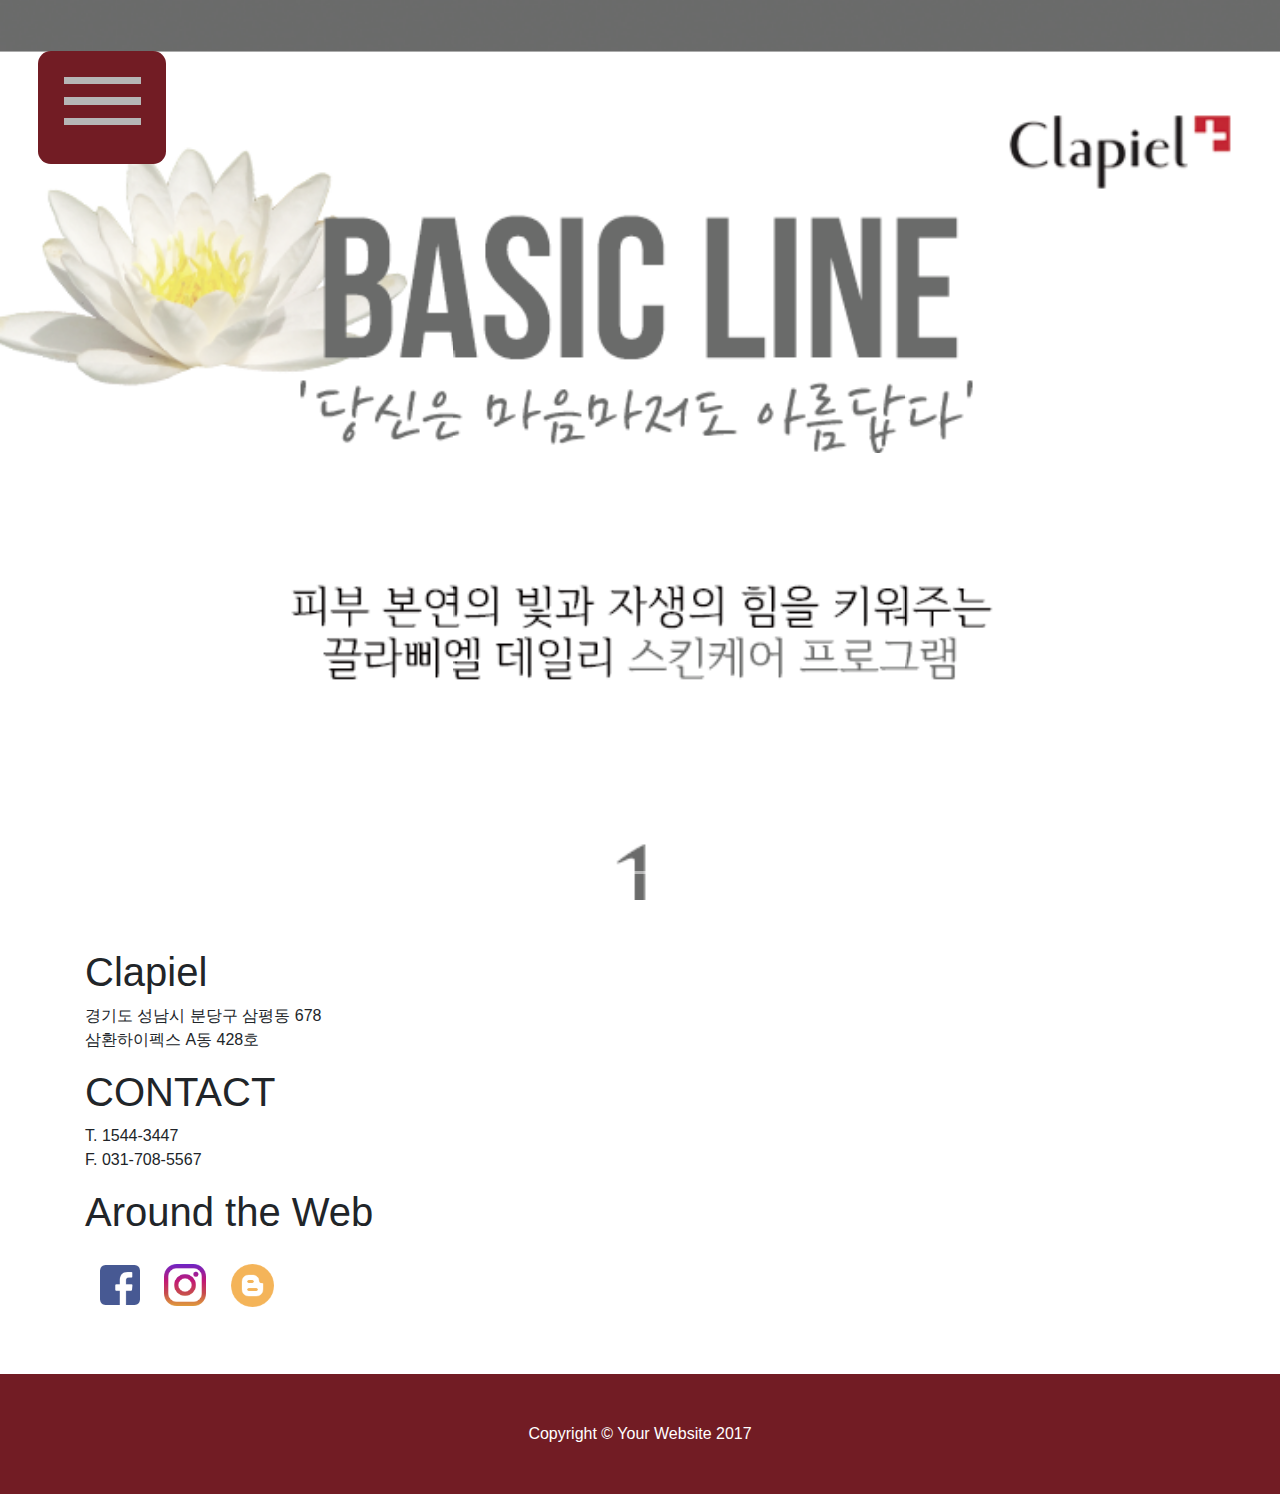
==== b_line.html @ faaf92f7 "Upload files" ====
<!DOCTYPE html>
<html lang="en">

<head>

  <meta charset="utf-8">
  <meta name="viewport" content="width=device-width, initial-scale=1, shrink-to-fit=no">
  <meta name="description" content="">
  <meta name="author" content="">

  <title>Clapiel</title>

  <!-- Bootstrap core CSS -->
  <link href="vendor/bootstrap/css/bootstrap.min.css" rel="stylesheet">

  <!-- Custom styles for this template -->
  <link href="css/custom_style.css" rel="stylesheet">

</head>

<body>
  <!-- buger-menu -->
  <div class="burger-place bg-dark" style="z-index:999;">
    <a class="burger-toggler" href="#">
      <span class="icon-bar top-bar"></span>
      <span class="icon-bar middle-bar"></span>
      <span class="icon-bar bottom-bar"></span>
    </a>
  </div>

  <!-- Navigation -->
  <nav class="navbar navbar-expand-lg navbar-dark bg-dark fixed-top">
      <a class="navbar-brand" href="./index.html">Clapiel</a>
      <div class="collapse navbar-collapse show">
        <ul class="navbar-nav ml-auto">
          <li class="nav-item">
            <a class="nav-link" href="./bt.html">BRAND & TECHNOLOGY
              <span class="sr-only">(current)</span>
            </a>
          </li>
          <li class="nav-item dropdown">
            <a class="nav-link dropdown-toggle" href="#" data-toggle="dropdown"
              aria-haspopup="true" aria-expanded="false">LINE<span class="caret"></span></a>
              <ul class = "dropdown-menu bg-dark">
                <li><a class="nav-link" href="./b_line.html">BASIC LINE</a></li>
                <li><a class="nav-link" href="./l_line.html">LIFTING LINE</a></li>
                <li><a class="nav-link" href="./r_line.html">REPAIR LINE</a></li>
                <li><a class="nav-link" href="./h_line.html">HOMME LINE</a></li>
                <li><a class="nav-link" href="./s_line.html">SUN&GOLF LINE</a></li>
                <li><a class="nav-link" href="./p_line.html">PACKAGE LINE</a></li>
              </ul>
          </li>
          <li class="nav-item">
            <a class="nav-link" href="#Contact">Contact</a>
          </li>
        </ul>
    </div>
  </nav>

  <header>
    <section class="Slide" id="Slide">
      <div id="carouselExampleIndicators" class="carousel slide" data-ride="carousel">
        <ol class="carousel-indicators">
          <li data-target="#carouselExampleIndicators" data-slide-to="0" class="active"></li>
          <li data-target="#carouselExampleIndicators" data-slide-to="1"></li>
          <li data-target="#carouselExampleIndicators" data-slide-to="2"></li>
          <li data-target="#carouselExampleIndicators" data-slide-to="3"></li>
          <li data-target="#carouselExampleIndicators" data-slide-to="4"></li>
          <li data-target="#carouselExampleIndicators" data-slide-to="5"></li>
          <li data-target="#carouselExampleIndicators" data-slide-to="6"></li>
        </ol>

        <div class="carousel-inner" role="listbox">
          <!-- Slide 1 - Set the background image for this slide in the line below -->
          <div class="carousel-item active">
            <img class="img_full_Size" src="image/D/D1/D1-a/D1-a.png" alt=""></img>
            <div class="carousel-caption d-none d-md-block">
            </div>
          </div>
          <!-- Slide 2- Set the background image for this slide in the line below -->
          <div class="carousel-item">
            <img class="img_full_Size" src="image/D/D1/D1-b/D1-b.png" alt=""></img>
            <div class="carousel-caption d-none d-md-block">
            </div>
          </div>
          <!-- Slide3- Set the background image for this slide in the line below -->
          <div class="carousel-item">
            <img class="img_full_Size" src="image/D/D1/D1-c/D1-c.png" alt=""></img>
            <div class="carousel-caption d-none d-md-block">
            </div>
          </div>
          <!-- Slide4 Set the background image for this slide in the line below -->
          <div class="carousel-item">
            <img class="img_full_Size" src="image/D/D1/D1-d/D1-d.png" alt=""></img>
            <div class="carousel-caption d-none d-md-block">
            </div>
          </div>
          <!-- Slide5- Set the background image for this slide in the line below -->
          <div class="carousel-item">
            <img class="img_full_Size" src="image/D/D1/D1-e/D1-e.png" alt=""></img>
            <div class="carousel-caption d-none d-md-block">
            </div>
          </div>
          <!-- Slide 6- Set the background image for this slide in the line below -->
          <div class="carousel-item">
            <img class="img_full_Size" src="image/D/D1/D1-f/D1-f.png" alt=""></img>
            <div class="carousel-caption d-none d-md-block">
            </div>
          </div>
          <!-- Slide7 - Set the background image for this slide in the line below -->
          <div class="carousel-item">
            <img class="img_full_Size" src="image/D/D1/D1-g/D1-g.png" alt=""></img>
            <div class="carousel-caption d-none d-md-block">
            </div>
          </div>
        </div>

        <a class="carousel-control-prev" href="#carouselExampleIndicators" role="button" data-slide="prev">
          <span class="carousel-control-prev-icon" aria-hidden="true"></span>
          <span class="sr-only">Previous</span>
        </a>
        <a class="carousel-control-next" href="#carouselExampleIndicators" role="button" data-slide="next">
          <span class="carousel-control-next-icon" aria-hidden="true"></span>
          <span class="sr-only">Next</span>
        </a>
      </div>
    </section>
  </header>

  <!-- Page Content -->
  <section class="py-5" id="Contact">
    <div class="container">
      <h1>Clapiel</h1>
      <p>경기도 성남시 분당구 삼평동 678<br>삼환하이펙스 A동 428호</p>
      <h1>CONTACT</h1>
      <p>T. 1544-3447<br>F. 031-708-5567</p>
      <h1>Around the Web</h1>
      <div class="col">
        <a class="no_uline" href="https://www.facebook.com/clapiel.Official/" target="_blank">
        <img class="img_icon_Facebook" src="image/icon/facebook.png"/>
      </a>
        <a class="no_uline" href="https://www.instagram.com/clapiel_official/" target="_blank">
        <img class="img_icon_Instagram" src="image/icon/instagram.png" vspace=20 hspace=20 />
      </a>
        <a class="no_uline" href="https://blog.naver.com/clapiel1" target="_blank">
        <img class="img_icon_Blog" src="image/icon/blogger-logo.png"/>
      </a>
      </div>
    </div>
  </section>

  <!-- Footer -->
  <footer class="py-5 bg-dark">
    <div class="container">
      <p class="m-0 text-center text-white">Copyright &copy; Your Website 2017</p>
    </div>
    <!-- /.container -->
  </footer>

  <!-- Bootstrap core JavaScript -->
  <script src="vendor/jquery/jquery.min.js"></script>
  <script src="vendor/bootstrap/js/bootstrap.bundle.min.js"></script>
  <script src="js/custom_script.js"></script>
</body>

</html>
---- css/custom_style.css ----
.carousel-item {
  height: 100vh;
  min-height: 300px;
  background: no-repeat center center scroll;
  -webkit-background-size: cover;
  -moz-background-size: cover;
  -o-background-size: cover;
  background-size: cover;
}

/* for fade-in, fade-out */
 body {
   display:none;
 }

/* cursor shape to pointer */
div a img {
  cursor: pointer;
}

/* burger menu */
.burger-place{
  position:fixed;
  margin-top:4%;
  margin-left:3%;
  margin-right:auto;
  padding:2%;
  border-radius: 1vw 1vw 1vw 1vw;
}

.icon-bar {
  width: 6vw;
  height: 0.6vw;
  background-color: #B6B6B6;
  display: block;
  transition: all 0.2s;
  margin-bottom: 1vw;
}
.icon-bar.show {
  margin-left:1vw;
  margin-right:-1vw;
}

.burger-toggler {
  outline: none;
  background: transparent !important;
}

.burger-toggler:focus {
  outline: none;
}

.burger-toggler .top-bar {
 transform: rotate(0) ;
}

.burger-toggler .middle-bar {
 opacity: 1;
}

.burger-toggler .bottom-bar {
 transform: rotate(0) ;
}

.burger-toggler.show .top-bar {
 transform: rotate(45deg);
 transform-origin: 10% 10%;
}

.burger-toggler.show .middle-bar {
 opacity: 0;
}

.burger-toggler.show .bottom-bar {
 transform: rotate(-45deg);
 transform-origin: 10% 90%;
}

.navbar{
  margin-top:4%;
  margin-left:15%;
  margin-right:2%;
  border-radius: 3vw 3vw 3vw 3vw;
  display:none;
}


.navbar-brand,
.navbar-nav li a {
    line-height: 170%;
    height: 130%;
    padding-top: 0;
}

.navbar-nav li a {
    font-size: 130% !important;
}

.navbar-brand {
    font-size: 170% !important;
}

.dropdown-menu {
  animation-fill-mode: forwards;
  outline: none;
  border: none;
  margin-top: -1rem;
  margin-bottom: -0.5rem;
}

.dropdown-menu>li {
  padding-left: 5%;
}

/* image */
.img_Basic {
  width: 100%;
  padding-bottom: 5%;
}

.img_bt_container {
  margin-left:15%;
  margin-right:15%;
  padding-bottom: 5%;
}

.img_button {
  width:100%;
}

.img_full_Size {
  width:100%;
  /*min-width: 100%;
  max-height: 100%;*/
}


/* SNS link */
div .no_uline {
  text-decoration: none;
}

.img_icon_Facebook {
  max-width: 40px;
  max-height: 40px;
}

.img_icon_Instagram {
  max-width: 42px;
  max-height: 42px;
}

.img_icon_Blog {
  max-width: 43px;
  max-height: 43px;
}
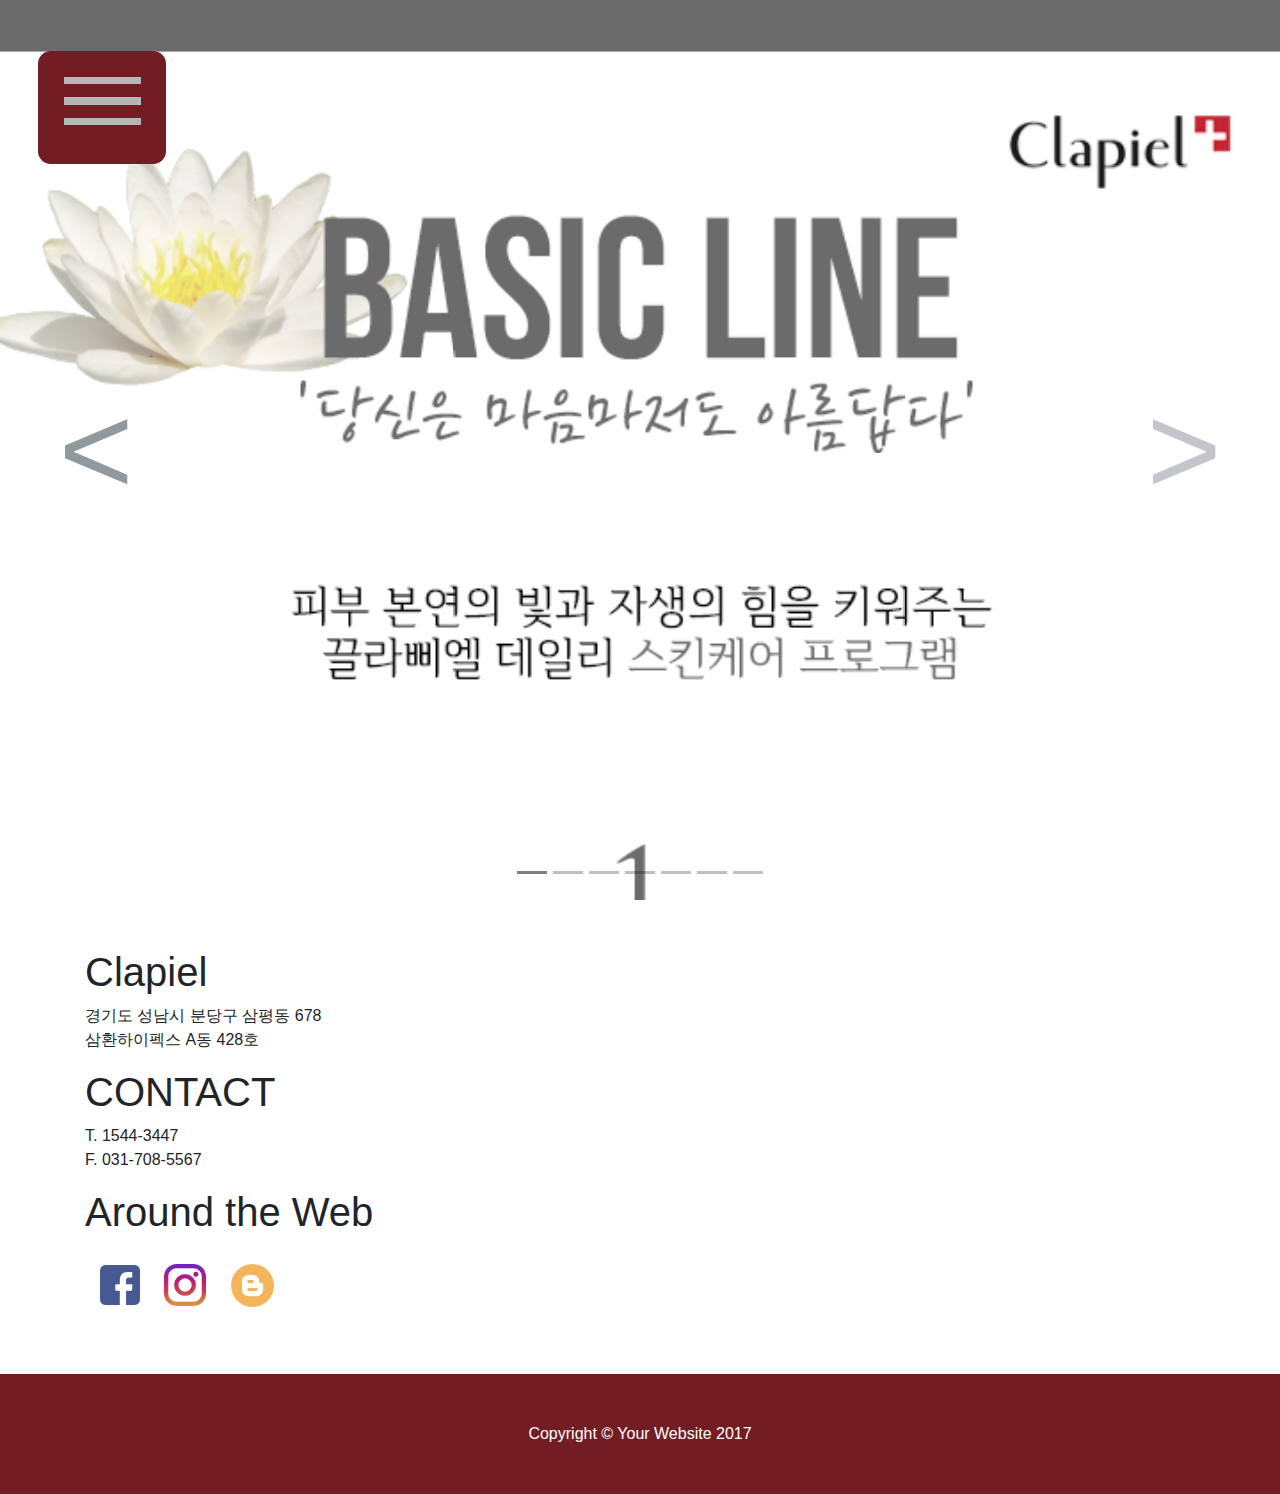
==== commit e7ea4e2f: "Update menu status" ====
--- a/b_line.html
+++ b/b_line.html
@@ -38,11 +38,11 @@
               <span class="sr-only">(current)</span>
             </a>
           </li>
-          <li class="nav-item dropdown">
-            <a class="nav-link dropdown-toggle" href="#" data-toggle="dropdown"
-              aria-haspopup="true" aria-expanded="false">LINE<span class="caret"></span></a>
-              <ul class = "dropdown-menu bg-dark">
-                <li><a class="nav-link" href="./b_line.html">BASIC LINE</a></li>
+          <li class="nav-item dropdown show">
+            <a class="nav-link dropdown-toggle active" href="#" data-toggle="dropdown"
+              aria-haspopup="true" aria-expanded="true">LINE<span class="caret"></span></a>
+              <ul class = "dropdown-menu bg-dark show">
+                <li><a class="nav-link active" href="./b_line.html">BASIC LINE</a></li>
                 <li><a class="nav-link" href="./l_line.html">LIFTING LINE</a></li>
                 <li><a class="nav-link" href="./r_line.html">REPAIR LINE</a></li>
                 <li><a class="nav-link" href="./h_line.html">HOMME LINE</a></li>
--- a/css/custom_style.css
+++ b/css/custom_style.css
@@ -6,6 +6,34 @@
   -moz-background-size: cover;
   -o-background-size: cover;
   background-size: cover;
+}
+
+.carousel-control-prev-icon,
+.carousel-control-next-icon {
+  height: 15vw;
+  width: 15vw;
+  background-size: 100%, 100%;
+  background-image: none;
+  color: #868e96;
+}
+
+.carousel-control-next-icon:after
+{
+  content: '>';
+  font-size: 10vw;
+}
+
+.carousel-control-prev-icon:after {
+  content: '<';
+  font-size: 10vw;
+}
+
+.carousel-indicators li {
+  background-color: rgba(0, 0, 0, 0.25);
+}
+
+.carousel-indicators .active {
+  background-color: rgba(0, 0, 0, 0.5);
 }
 
 /* for fade-in, fade-out */
